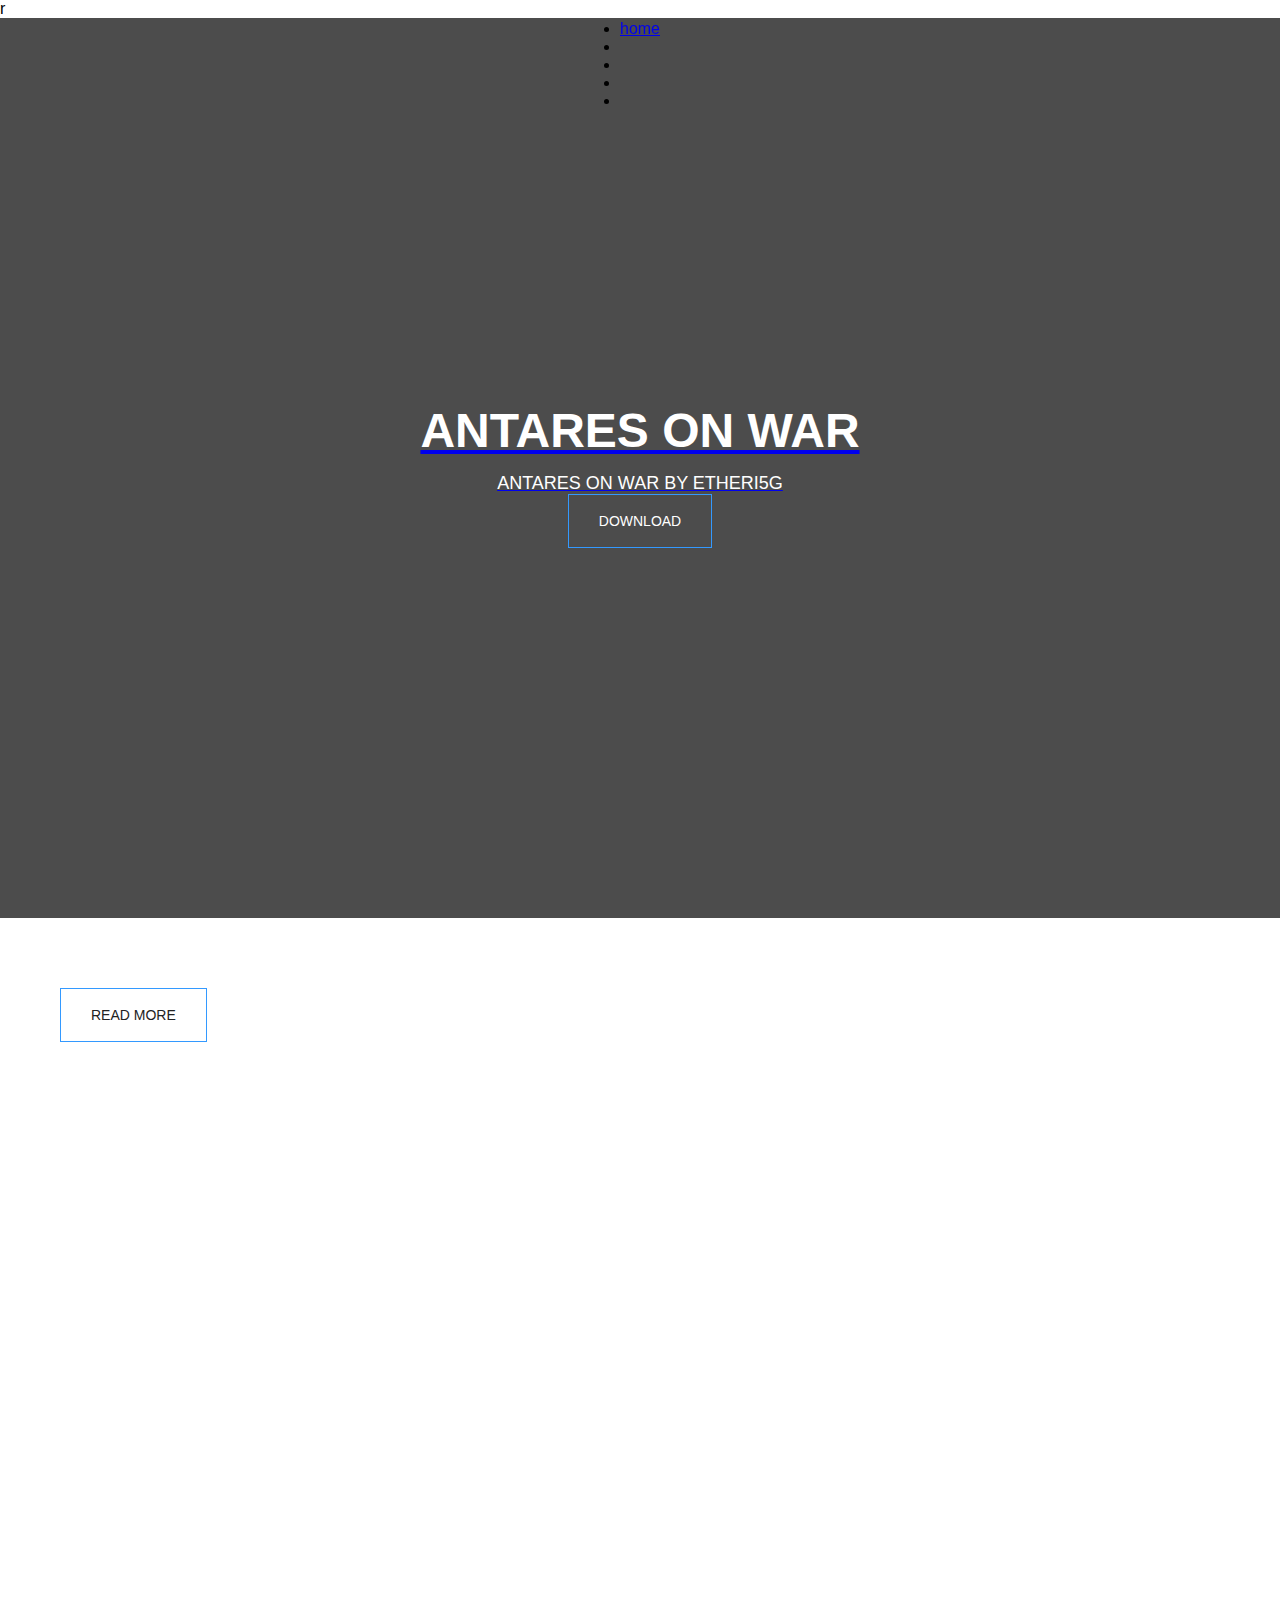
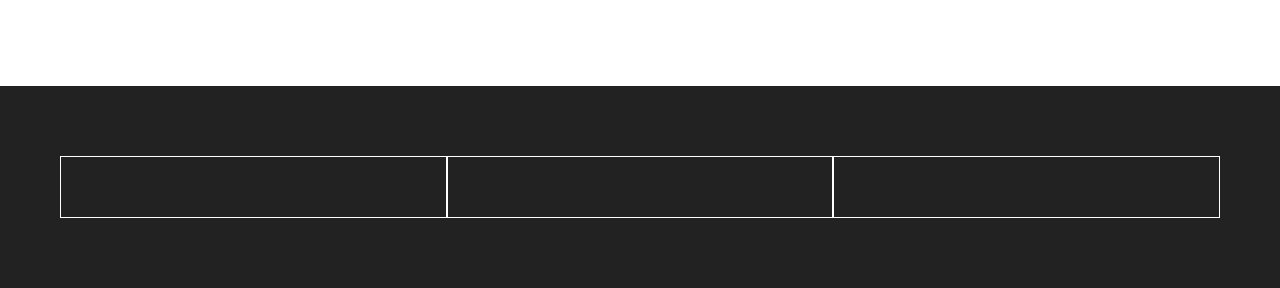
==== index.html @ ecadd5fb "Update index.html" ====
r<!DOCTYPE html>
<html lang="na">
<head>
    <meta charset="UTF-8">
    <meta name="viewport" content="width=device-width, initial-scale=1.0">
    <title>Antares on War - Etheri5G</title>
    <link rel="stylesheet" href="style.css">
    <link rel="stylesheet" href="img/favicon.png">
</head>
<body>
    <header>
        <div class="contanier"></div>
        <nav>
            <a href="#" title="Etheri5G"
            <img src="img/Etheri5G.png" alt="logo" width="700">
        </a>

        <ul class="men">
            <li class="colcurrent-menu-item"><a href="#">home</a></li>
            <li><a href="#"><link</a></li>
            <li><a href="#"><link</a></li>
            <li><a href="#"><link</a></li>
            <li><a href="#"><link</a></li>
        </ul>
    </nav>
   <div> <!-- end container -->
 </header>

 <div class="main">
    <div class="container">
        <div class="hero center">
          <h1> Antares on War </h1>
          <p>Antares on War by Etheri5G</p>
          <div class="diveder"></div>
          <a href="https://etheri5g.itch.io/antares-on-war" class="button" target="_blank">Download</a>
        </div>
     </div> <!--end container-->
    </div>

    <main class="spacer">
        <div class="container">
          <a href="#" class="button inverse">Read More</a>
         </div> <!--end container-->
        </main>

        <footer>
            <div class="container">
                <div class="footer">
                    <div class="col-4">
        
        
                    </div>
                    <div class="col-4">
        
        
                </div>    
                <div class="col-4"></div>
              </div>
             </div> <!--end container-->
        </footer>
</body> 
</html>
---- style.css ----
* {
    margin: 0;
    padding: 0;
    box-sizing: border-box;
  }
  
  img {
      max-width: 100%;
      height: auto;
  }
  
  body {
      font-family: 'montserrat', sans-serif;
      }
  
      .container {
          width: 1160px;
          margin: 0 auto;
      }
  
      .center {
          text-align: center;
      }
      .ediveder {
        padding: 20px 0;
      }
  
      .spacer {
          padding: 70px 0;
      }
  
      /* Grid System */
      .col-4 {
       width: 33.33333%;
       padding: 30px;
       border: 1px solid #fff;
      }
     /* typography */
     h1,
     h2,
     h3,
     h4,
     h5,
     h6,
     p,
     label {
 color: #222;
 }
 
 /* button */
 .button {
     display: inline-block;
     padding: 18px 30px;
     border: 1px solid #39f;
     transition: .3s;
     text-decoration: none;
     color: #fff;
     text-transform: uppercase;
     font-size: 14px;
 }
 
 .inverse {
     color: #222;
 }
 
 .button:hover {
     background: #37f;
 }
 
 .inverse:hover {
     color: #fff;
 }
 
     /*Header */
     header {
         width: 100%;
         padding: 20px 0;
         position: fixed;
         top: 0;
         left: 0;
         z-index: 99998;
     }
 
     nav {
         display: flex;
         justify-content: space-between;
         align-items: center;
     }
 
     .menu {
         list-style: none;
     }
 
     .menu li {
         display: inline-block;
         font-size: 14px;
         text-transform: uppercase;
         margin-left: 30px;
     }
 
     .menu a {
         text-decoration: none;
         color: #fff;
         transition: .3s;
     }
 
     .menu a:hover,
     .current-menu-item a {
         color: #39f;
     }
 
     /* main */
     .main {
         width: 100%;
         height: 100vh;
         background: linear-gradient(rgba(0, 0, 0, .7), rgba(0, 0, 0, .7)), url(https://img.itch.zone/aW1nLzE4MDYzMzE1LnBuZw==/315x250%23c/ZgENDi.png) no-repeat center center scroll;
         background-size: cover
     }
 
 
     .hero {
         height: 100vh;
         display: flex;
         flex-direction: column;
         justify-content: center;
         align-items: center;
     }
 
     .hero h1 {
         text-transform: uppercase;
         font-size: 48px;
         color: #fff;
         padding: 15px 0;
     }
 
     .hero p {
         text-transform: uppercase;
         font-size: 18px;
         color: #fff;
         font-weight: 300;
     }
     
     /*page */
     main {
         min-height: 768px;
     }
 
     /* footer */
     footer {
         width: 100%;
         padding: 70px 0;
         background: #222;
     }
 
     .footer {
         display: flex;
         justify-content: space-between;
     }
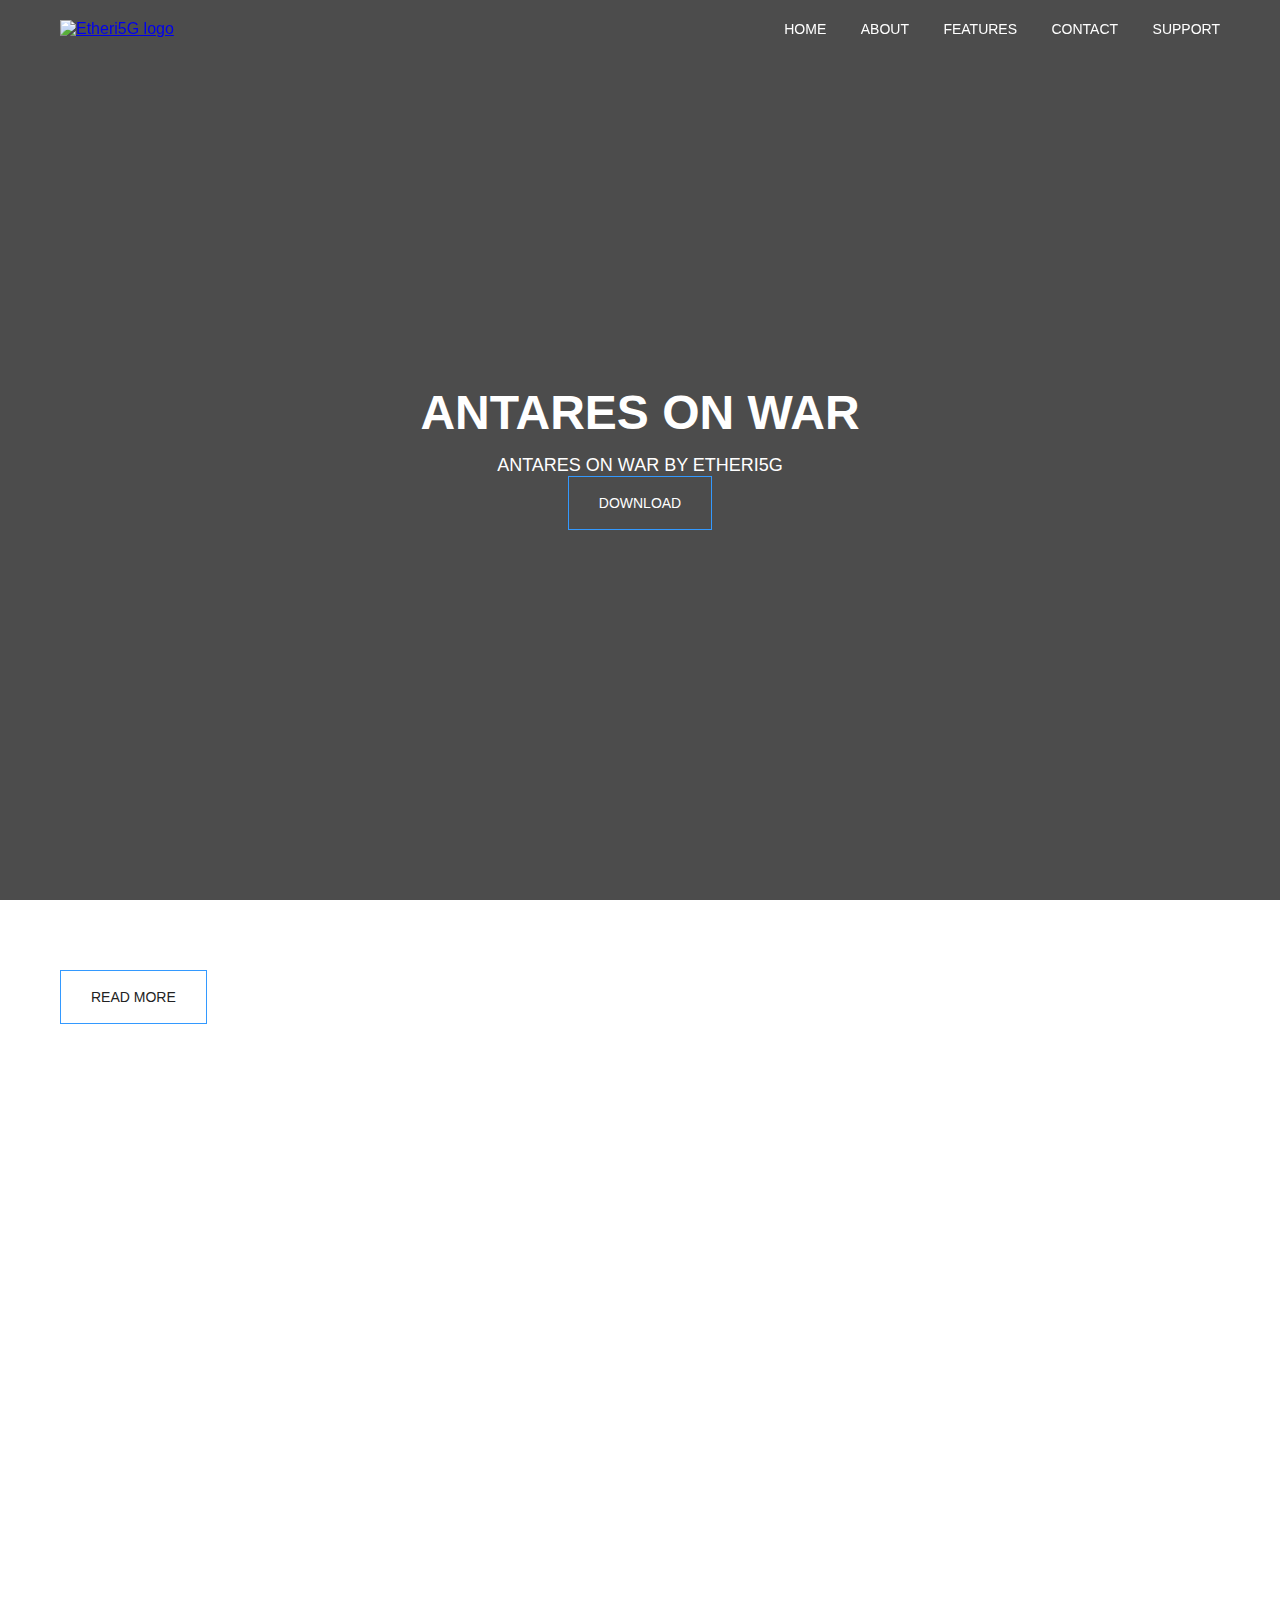
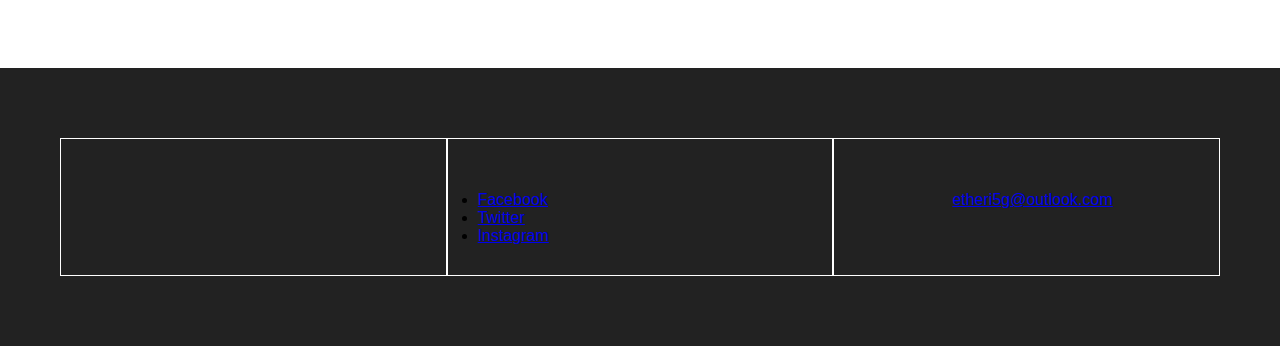
==== commit fca5b479: "Update index.html" ====
--- a/index.html
+++ b/index.html
@@ -1,63 +1,69 @@
-r<!DOCTYPE html>
-<html lang="na">
+<!DOCTYPE html>
+<html lang="en">
 <head>
     <meta charset="UTF-8">
     <meta name="viewport" content="width=device-width, initial-scale=1.0">
+    <meta name="description" content="Antares on War - A thrilling game by Etheri5G">
     <title>Antares on War - Etheri5G</title>
+    <link rel="icon" href="img/favicon.png" type="image/png">
     <link rel="stylesheet" href="style.css">
-    <link rel="stylesheet" href="img/favicon.png">
 </head>
 <body>
     <header>
-        <div class="contanier"></div>
-        <nav>
-            <a href="#" title="Etheri5G"
-            <img src="img/Etheri5G.png" alt="logo" width="700">
-        </a>
+        <div class="container">
+            <nav>
+                <a href="#" title="Etheri5G">
+                    <img src="img/Etheri5G.png" alt="Etheri5G logo" class="logo">
+                </a>
+                <ul class="menu">
+                    <li class="menu-item"><a href="#">Home</a></li>
+                    <li class="menu-item"><a href="#">About</a></li>
+                    <li class="menu-item"><a href="#">Features</a></li>
+                    <li class="menu-item"><a href="#">Contact</a></li>
+                    <li class="menu-item"><a href="#">Support</a></li>
+                </ul>
+            </nav>
+        </div>
+    </header>
 
-        <ul class="men">
-            <li class="colcurrent-menu-item"><a href="#">home</a></li>
-            <li><a href="#"><link</a></li>
-            <li><a href="#"><link</a></li>
-            <li><a href="#"><link</a></li>
-            <li><a href="#"><link</a></li>
-        </ul>
-    </nav>
-   <div> <!-- end container -->
- </header>
-
- <div class="main">
-    <div class="container">
-        <div class="hero center">
-          <h1> Antares on War </h1>
-          <p>Antares on War by Etheri5G</p>
-          <div class="diveder"></div>
-          <a href="https://etheri5g.itch.io/antares-on-war" class="button" target="_blank">Download</a>
+    <section class="main">
+        <div class="container">
+            <div class="hero">
+                <h1>Antares on War</h1>
+                <p>Antares on War by Etheri5G</p>
+                <div class="divider"></div>
+                <a href="https://etheri5g.itch.io/antares-on-war" class="button" target="_blank">Download</a>
+            </div>
         </div>
-     </div> <!--end container-->
-    </div>
+    </section>
 
     <main class="spacer">
         <div class="container">
-          <a href="#" class="button inverse">Read More</a>
-         </div> <!--end container-->
-        </main>
+            <a href="#" class="button inverse">Read More</a>
+        </div>
+    </main>
 
-        <footer>
-            <div class="container">
-                <div class="footer">
-                    <div class="col-4">
-        
-        
-                    </div>
-                    <div class="col-4">
-        
-        
-                </div>    
-                <div class="col-4"></div>
-              </div>
-             </div> <!--end container-->
-        </footer>
-</body> 
+    <footer>
+        <div class="container">
+            <div class="footer">
+                <div class="col-4">
+                    <h3>About</h3>
+                    <p>Learn more about Antares on War and Etheri5G.</p>
+                </div>
+                <div class="col-4">
+                    <h3>Follow Us</h3>
+                    <ul class="social-links">
+                        <li><a href="#">Facebook</a></li>
+                        <li><a href="#">Twitter</a></li>
+                        <li><a href="#">Instagram</a></li>
+                    </ul>
+                </div>
+                <div class="col-4">
+                    <h3>Contact</h3>
+                    <p>Email us at: <a href="mailto:etheri5g@outlook.com">etheri5g@outlook.com</a></p>
+                </div>
+            </div>
+        </div>
+    </footer>
+</body>
 </html>
-
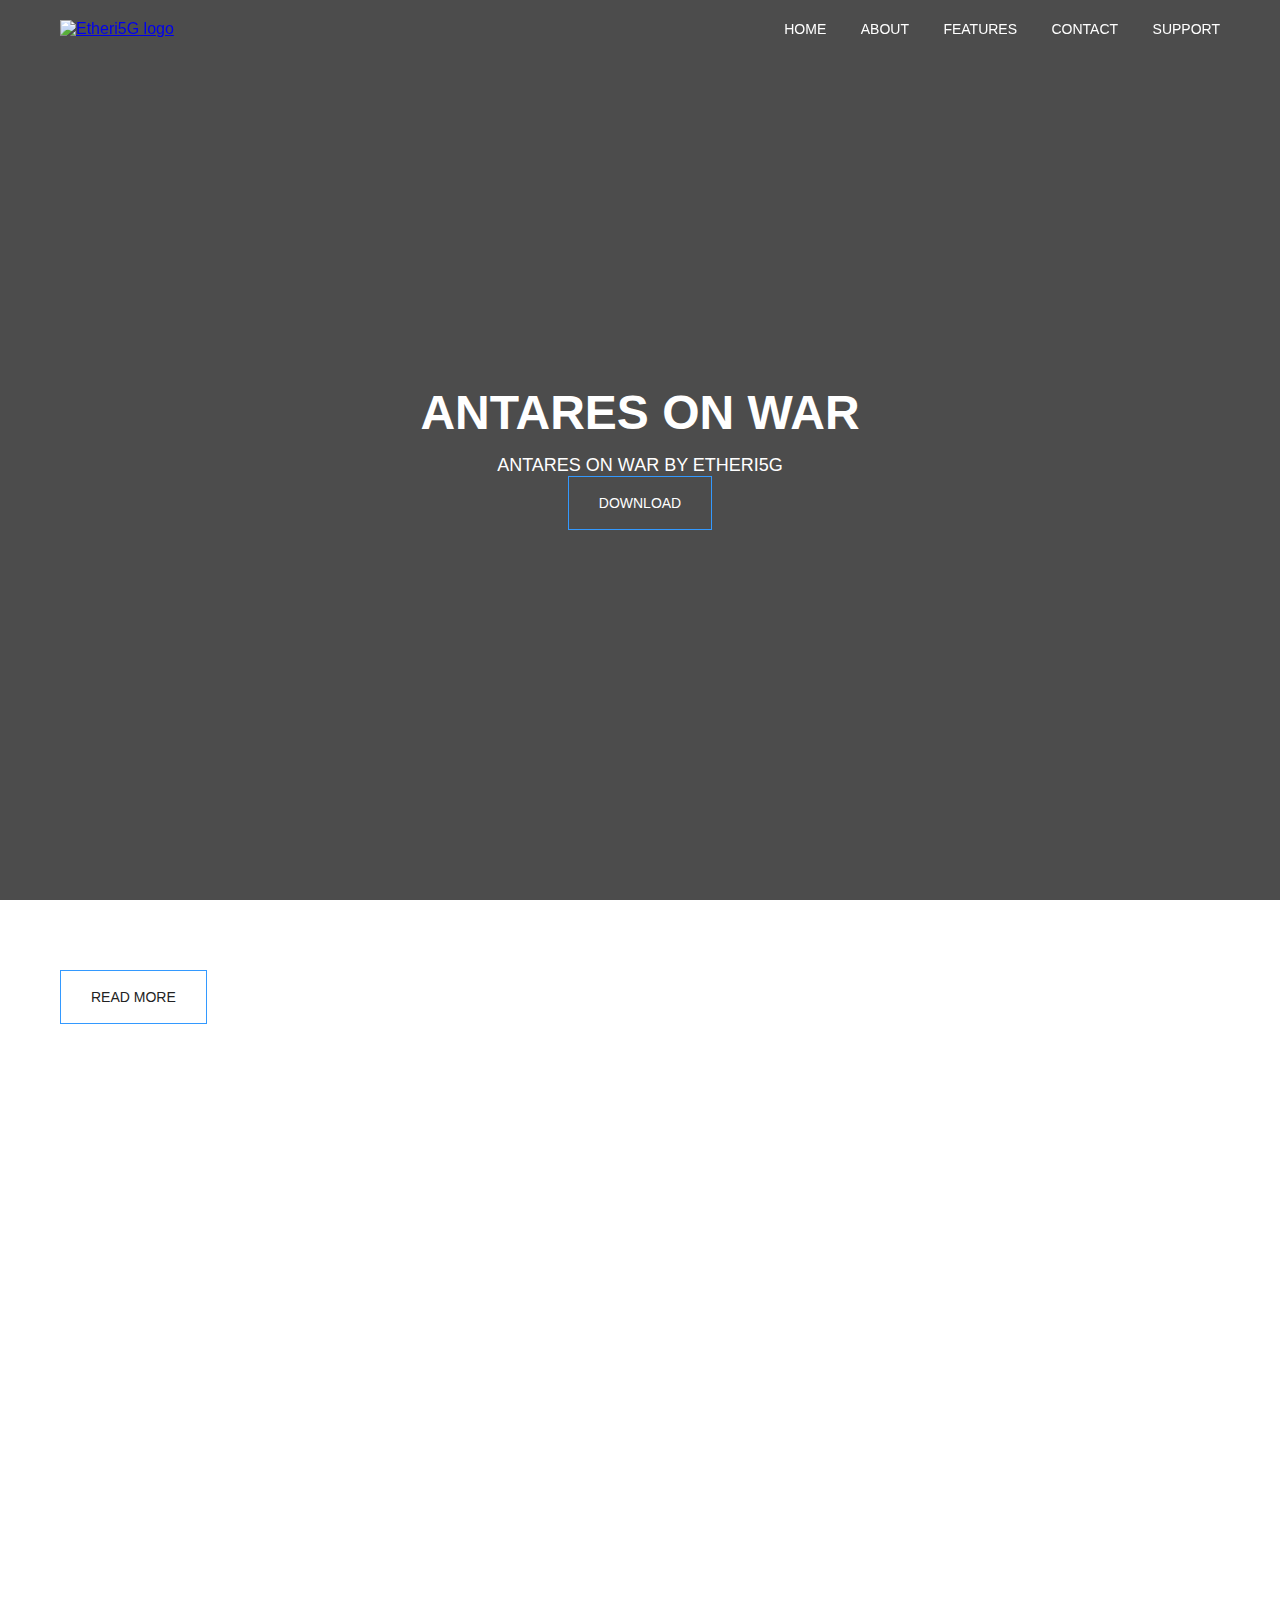
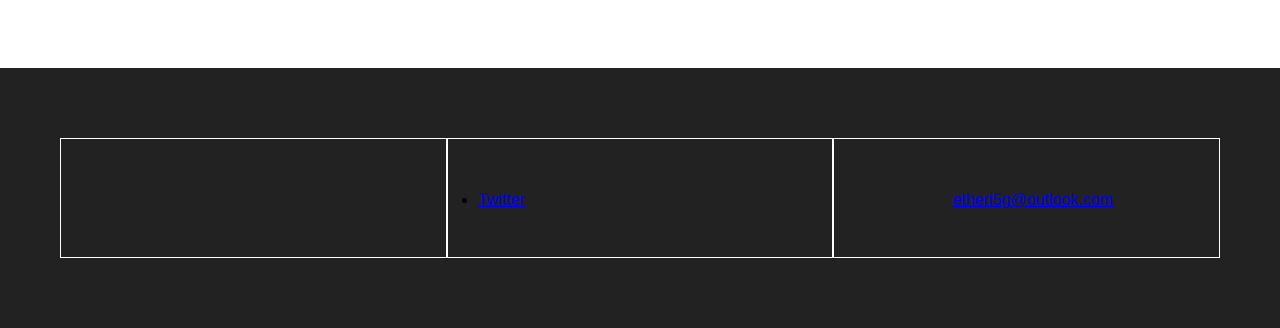
==== commit 8fe10b22: "Update index.html" ====
--- a/index.html
+++ b/index.html
@@ -53,9 +53,7 @@
                 <div class="col-4">
                     <h3>Follow Us</h3>
                     <ul class="social-links">
-                        <li><a href="#">Facebook</a></li>
                         <li><a href="#">Twitter</a></li>
-                        <li><a href="#">Instagram</a></li>
                     </ul>
                 </div>
                 <div class="col-4">
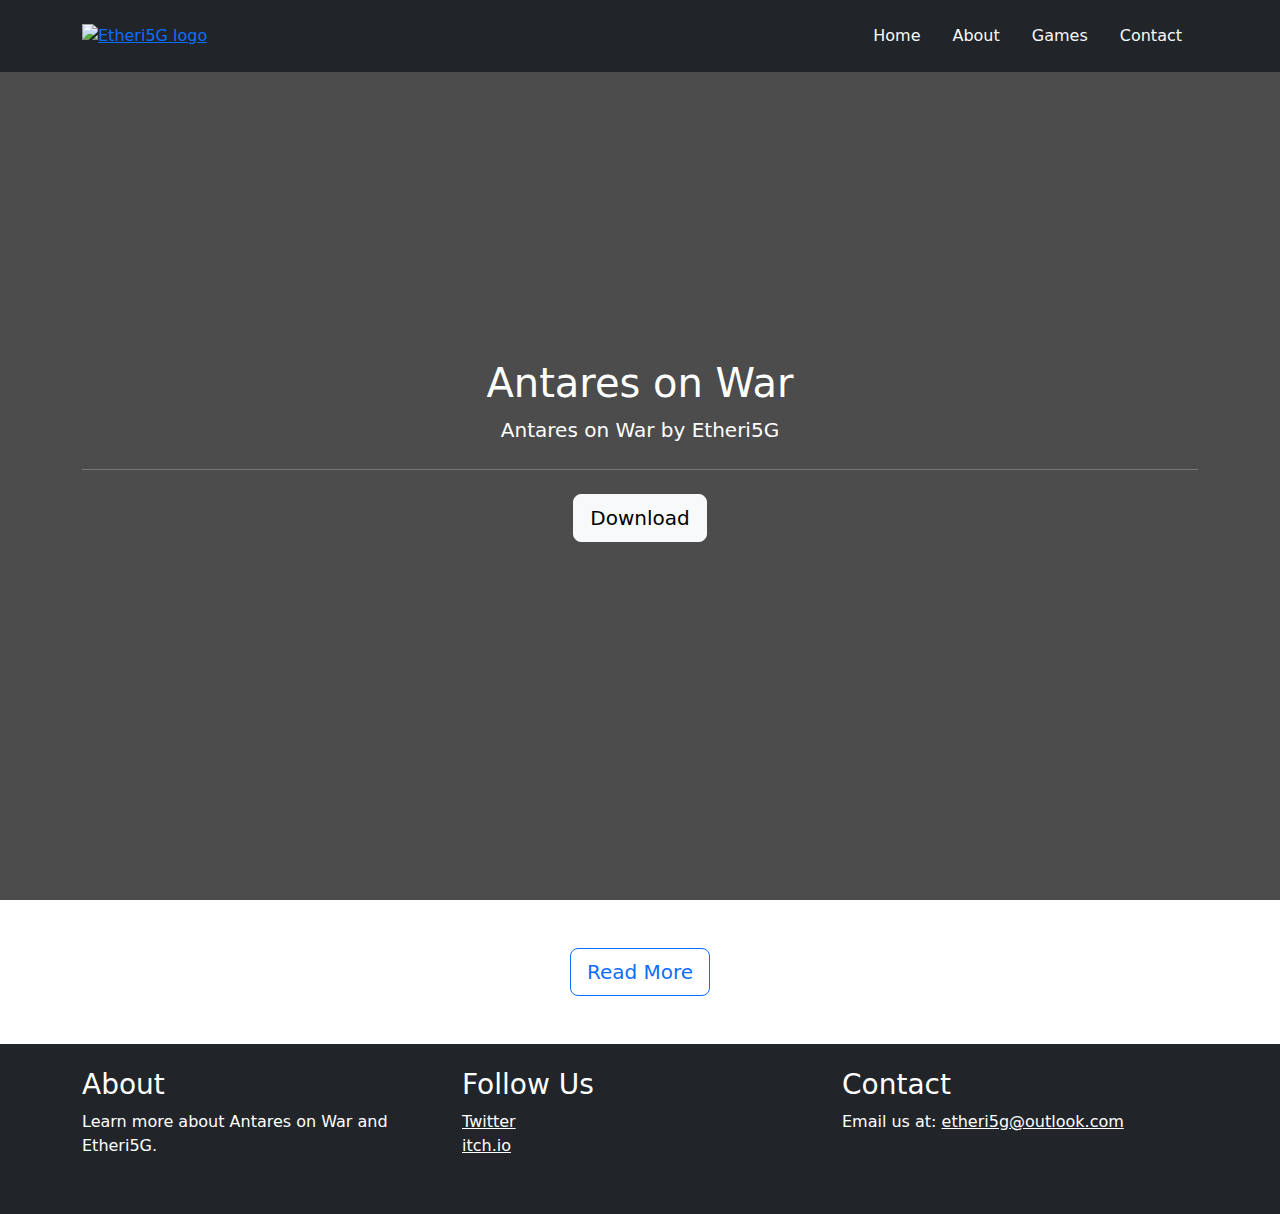
==== commit 7015bae2: "Add files via upload" ====
--- a/index.html
+++ b/index.html
@@ -7,61 +7,74 @@
     <title>Antares on War - Etheri5G</title>
     <link rel="icon" href="img/favicon.png" type="image/png">
     <link rel="stylesheet" href="style.css">
+    <link href="https://cdn.jsdelivr.net/npm/bootstrap@5.3.0/dist/css/bootstrap.min.css" rel="stylesheet">
+    <script src="https://cdn.jsdelivr.net/npm/bootstrap@5.3.0/dist/js/bootstrap.bundle.min.js"></script>
 </head>
 <body>
-    <header>
-        <div class="container">
+
+    <!-- Header -->
+    <header class="bg-dark py-3">
+        <div class="container d-flex align-items-center justify-content-between">
+            <a href="index.html" title="Etheri5G">
+                <img src="img/Etheri5G.png" alt="Etheri5G logo" class="logo" height="50">
+            </a>
             <nav>
-                <a href="#" title="Etheri5G">
-                    <img src="img/Etheri5G.png" alt="Etheri5G logo" class="logo">
-                </a>
-                <ul class="menu">
-                    <li class="menu-item"><a href="#">Home</a></li>
-                    <li class="menu-item"><a href="#">About</a></li>
-                    <li class="menu-item"><a href="#">Features</a></li>
-                    <li class="menu-item"><a href="#">Contact</a></li>
-                    <li class="menu-item"><a href="#">Support</a></li>
+                <ul class="nav">
+                    <li class="nav-item"><a href="#" class="nav-link text-light">Home</a></li>
+                    <li class="nav-item"><a href="About.html" class="nav-link text-light">About</a></li>
+                    <li class="nav-item"><a href="#" class="nav-link text-light">Games</a></li>
+					<li class="nav-item"><a href="Contact.html" class="nav-link text-light">Contact</a></li>
                 </ul>
             </nav>
         </div>
     </header>
 
-    <section class="main">
+    <section class="main text-white text-center py-5">
+        <!-- Video Background -->
+        <video autoplay muted loop id="background-video">
+            <source src="img/1118.mp4" type="video/mp4">
+            Your browser does not support the video tag.
+        </video>
+    
         <div class="container">
-            <div class="hero">
-                <h1>Antares on War</h1>
-                <p>Antares on War by Etheri5G</p>
-                <div class="divider"></div>
-                <a href="https://etheri5g.itch.io/antares-on-war" class="button" target="_blank">Download</a>
-            </div>
+            <h1>Antares on War</h1>
+            <p class="lead">Antares on War by Etheri5G</p>
+            <hr class="my-4 border-light">
+            <a href="https://etheri5g.itch.io/antares-on-war" class="btn btn-light btn-lg" target="_blank">Download</a>
         </div>
     </section>
+    
+    
 
-    <main class="spacer">
-        <div class="container">
-            <a href="#" class="button inverse">Read More</a>
+    <!-- Main Content -->
+    <main class="py-5">
+        <div class="container text-center">
+            <a href="About.html" class="btn btn-outline-primary btn-lg">Read More</a>
         </div>
     </main>
 
-    <footer>
+    <!-- Footer -->
+    <footer class="bg-dark text-white py-4">
         <div class="container">
-            <div class="footer">
-                <div class="col-4">
+            <div class="row">
+                <div class="col-md-4 mb-3">
                     <h3>About</h3>
                     <p>Learn more about Antares on War and Etheri5G.</p>
                 </div>
-                <div class="col-4">
+                <div class="col-md-4 mb-3">
                     <h3>Follow Us</h3>
-                    <ul class="social-links">
-                        <li><a href="#">Twitter</a></li>
+                    <ul class="list-unstyled">
+                        <li><a href="https://twitter.com/Etheri5G" class="text-white">Twitter</a></li>
+                        <li><a href="https://etheri5g.itch.io" class="text-white">itch.io</a></li>
                     </ul>
                 </div>
-                <div class="col-4">
+                <div class="col-md-4 mb-3">
                     <h3>Contact</h3>
-                    <p>Email us at: <a href="mailto:etheri5g@outlook.com">etheri5g@outlook.com</a></p>
+                    <p>Email us at: <a href="mailto:etheri5g@outlook.com" class="text-white">etheri5g@outlook.com</a></p>
                 </div>
             </div>
         </div>
     </footer>
+
 </body>
 </html>
--- a/style.css
+++ b/style.css
@@ -1,158 +1,232 @@
+/* Global Styles */
 * {
     margin: 0;
     padding: 0;
     box-sizing: border-box;
-  }
-  
-  img {
-      max-width: 100%;
-      height: auto;
-  }
-  
-  body {
-      font-family: 'montserrat', sans-serif;
-      }
-  
-      .container {
-          width: 1160px;
-          margin: 0 auto;
-      }
-  
-      .center {
-          text-align: center;
-      }
-      .ediveder {
-        padding: 20px 0;
-      }
-  
-      .spacer {
-          padding: 70px 0;
-      }
-  
-      /* Grid System */
-      .col-4 {
-       width: 33.33333%;
-       padding: 30px;
-       border: 1px solid #fff;
-      }
-     /* typography */
-     h1,
-     h2,
-     h3,
-     h4,
-     h5,
-     h6,
-     p,
-     label {
- color: #222;
- }
- 
- /* button */
- .button {
-     display: inline-block;
-     padding: 18px 30px;
-     border: 1px solid #39f;
-     transition: .3s;
-     text-decoration: none;
-     color: #fff;
-     text-transform: uppercase;
-     font-size: 14px;
- }
- 
- .inverse {
-     color: #222;
- }
- 
- .button:hover {
-     background: #37f;
- }
- 
- .inverse:hover {
-     color: #fff;
- }
- 
-     /*Header */
-     header {
-         width: 100%;
-         padding: 20px 0;
-         position: fixed;
-         top: 0;
-         left: 0;
-         z-index: 99998;
-     }
- 
-     nav {
-         display: flex;
-         justify-content: space-between;
-         align-items: center;
-     }
- 
-     .menu {
-         list-style: none;
-     }
- 
-     .menu li {
-         display: inline-block;
-         font-size: 14px;
-         text-transform: uppercase;
-         margin-left: 30px;
-     }
- 
-     .menu a {
-         text-decoration: none;
-         color: #fff;
-         transition: .3s;
-     }
- 
-     .menu a:hover,
-     .current-menu-item a {
-         color: #39f;
-     }
- 
-     /* main */
-     .main {
-         width: 100%;
-         height: 100vh;
-         background: linear-gradient(rgba(0, 0, 0, .7), rgba(0, 0, 0, .7)), url(https://img.itch.zone/aW1nLzE4MDYzMzE1LnBuZw==/315x250%23c/ZgENDi.png) no-repeat center center scroll;
-         background-size: cover
-     }
- 
- 
-     .hero {
-         height: 100vh;
-         display: flex;
-         flex-direction: column;
-         justify-content: center;
-         align-items: center;
-     }
- 
-     .hero h1 {
-         text-transform: uppercase;
-         font-size: 48px;
-         color: #fff;
-         padding: 15px 0;
-     }
- 
-     .hero p {
-         text-transform: uppercase;
-         font-size: 18px;
-         color: #fff;
-         font-weight: 300;
-     }
-     
-     /*page */
-     main {
-         min-height: 768px;
-     }
- 
-     /* footer */
-     footer {
-         width: 100%;
-         padding: 70px 0;
-         background: #222;
-     }
- 
-     .footer {
-         display: flex;
-         justify-content: space-between;
-     }+}
+
+body {
+    font-family: 'Montserrat', sans-serif;
+    color: #222;
+}
+
+img {
+    max-width: 100%;
+    height: auto;
+}
+
+.container {
+    width: 100%;
+    max-width: 1160px;
+    margin: 0 auto;
+    padding: 0 20px;
+}
+
+.center {
+    text-align: center;
+}
+
+/* Header */
+header {
+    width: 100%;
+    padding: 20px 0;
+    position: fixed;
+    top: 0;
+    left: 0;
+    background: rgba(0, 0, 0, 0.7);
+    z-index: 99998;
+}
+
+nav {
+    display: flex;
+    justify-content: space-between;
+    align-items: center;
+}
+
+.logo {
+    width: 150px;
+}
+
+.menu {
+    list-style: none;
+    display: flex;
+    margin: 0;
+}
+
+.menu-item {
+    margin-left: 30px;
+    font-size: 14px;
+    text-transform: uppercase;
+}
+
+.menu-item a {
+    text-decoration: none;
+    color: #fff;
+    transition: color 0.3s;
+}
+
+.menu-item a:hover {
+    color: #39f;
+}
+
+/* Hero Section */
+.main {
+    position: relative;
+    height: 100vh; /* Full screen height */
+    display: flex;
+    align-items: center;
+    justify-content: center;
+    text-align: center;
+    overflow: hidden; /* Prevent video overflow */
+}
+
+/* Video background */
+#background-video {
+    position: absolute;
+    top: 0;
+    left: 0;
+    width: 100%;
+    height: 100%;
+    object-fit: cover; /* Make the video cover the whole area */
+    z-index: -1; /* Place the video behind the content */
+}
+
+/* Overlay with opacity */
+.main::before {
+    content: "";
+    position: absolute;
+    top: 0;
+    left: 0;
+    width: 100%;
+    height: 100%;
+    background: rgba(0, 0, 0, 0.7); /* Black overlay with 70% opacity */
+    z-index: 0; /* Place the overlay above the video */
+}
+
+.container {
+    position: relative;
+    z-index: 1; /* Keep text content above the video and overlay */
+    color: white;
+}
+
+.hero {
+    text-align: center;
+    color: #fff;
+}
+
+.hero h1 {
+    font-size: 48px;
+    text-transform: uppercase;
+    margin-bottom: 10px;
+}
+
+.hero p {
+    font-size: 18px;
+    font-weight: 300;
+    margin-bottom: 30px;
+}
+
+.divider {
+    width: 50px;
+    height: 2px;
+    background: #fff;
+    margin: 20px auto;
+}
+
+
+
+
+/* Buttons */
+.button {
+    display: inline-block;
+    padding: 18px 30px;
+    background: #39f;
+    border: none;
+    color: #fff;
+    font-size: 14px;
+    text-transform: uppercase;
+    text-decoration: none;
+    cursor: pointer;
+    transition: background 0.3s;
+}
+
+.button:hover {
+    background: #337ab7;
+}
+
+.inverse {
+    background: transparent;
+    border: 1px solid #39f;
+    color: #222;
+}
+
+.inverse:hover {
+    background: #39f;
+    color: #fff;
+}
+
+/* Main Content Section */
+.spacer {
+    padding: 70px 0;
+}
+
+/* Footer */
+footer {
+    background: #222;
+    padding: 50px 0;
+    color: #fff;
+}
+
+.footer {
+    display: flex;
+    justify-content: space-between;
+}
+
+.footer h3 {
+    font-size: 18px;
+    margin-bottom: 10px;
+}
+
+.col-4 {
+    width: 30%;
+    padding: 20px;
+}
+
+.social-links {
+    list-style: none;
+}
+
+.social-links li {
+    margin: 5px 0;
+}
+
+.social-links a {
+    text-decoration: none;
+    color: #fff;
+}
+
+.social-links a:hover {
+    color: #39f;
+}
+
+/* Media Queries for responsiveness */
+@media (max-width: 768px) {
+    .menu {
+        flex-direction: column;
+        align-items: center;
+    }
+
+    .menu-item {
+        margin: 10px 0;
+    }
+
+    .footer {
+        flex-direction: column;
+        align-items: center;
+    }
+
+    .col-4 {
+        width: 100%;
+        margin-bottom: 20px;
+    }
+}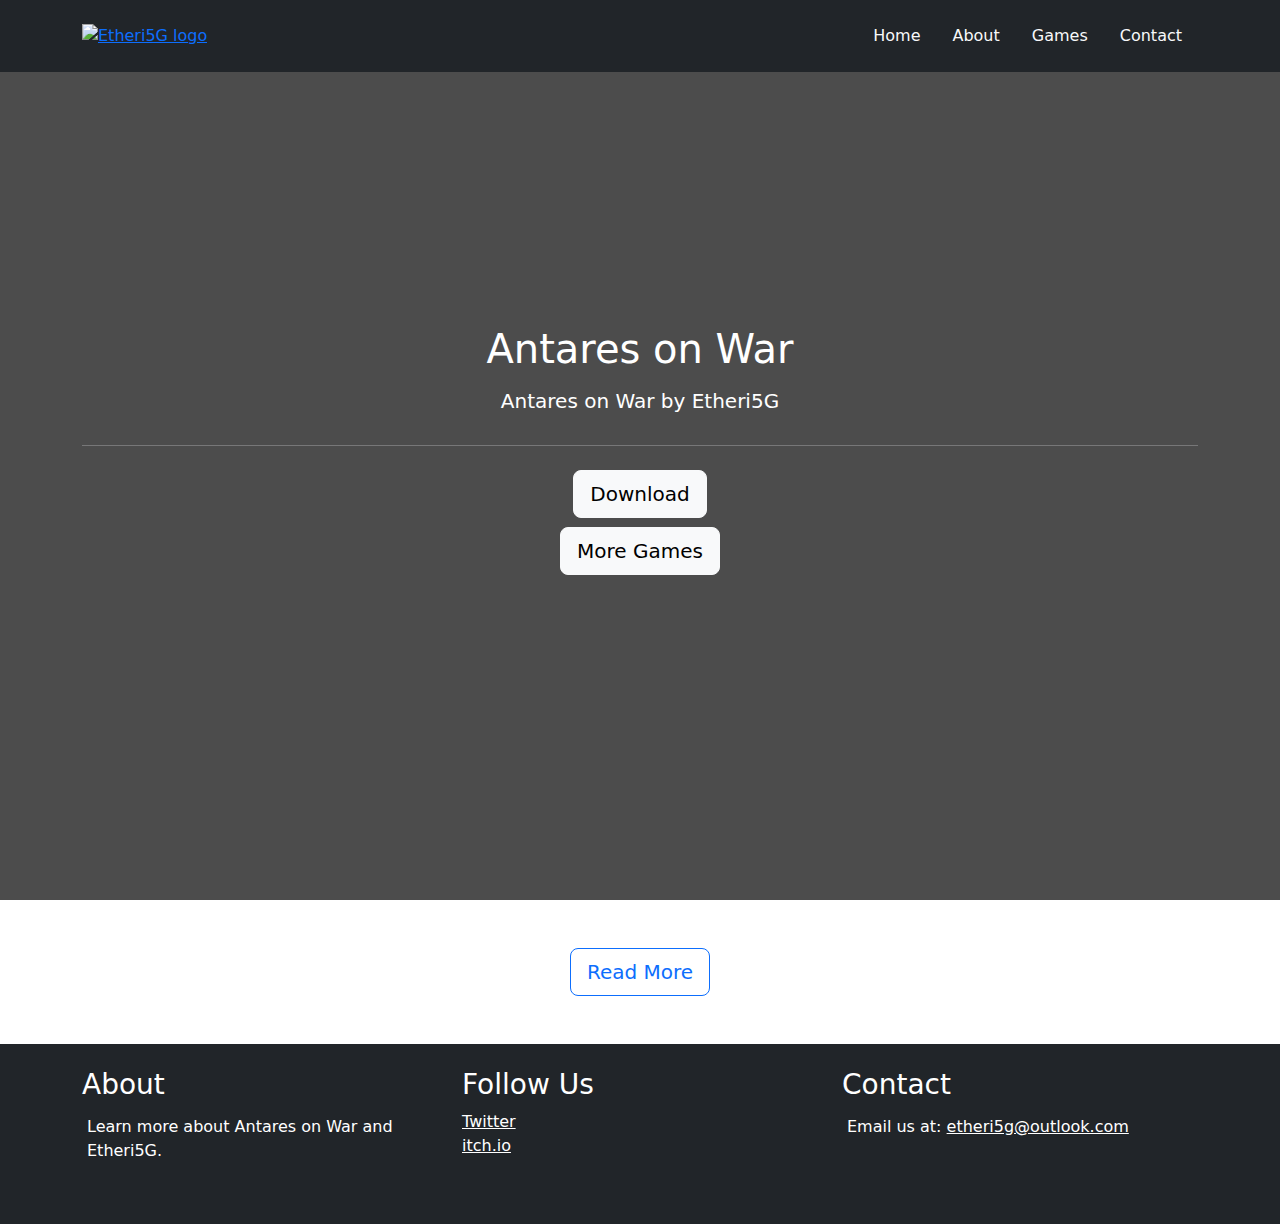
==== commit f171b076: "Add files via upload" ====
--- a/index.html
+++ b/index.html
@@ -20,9 +20,9 @@
             </a>
             <nav>
                 <ul class="nav">
-                    <li class="nav-item"><a href="#" class="nav-link text-light">Home</a></li>
+                    <li class="nav-item"><a href="index.html" class="nav-link text-light">Home</a></li>
                     <li class="nav-item"><a href="About.html" class="nav-link text-light">About</a></li>
-                    <li class="nav-item"><a href="#" class="nav-link text-light">Games</a></li>
+                    <li class="nav-item"><a href="Games.html" class="nav-link text-light">Games</a></li>
 					<li class="nav-item"><a href="Contact.html" class="nav-link text-light">Contact</a></li>
                 </ul>
             </nav>
@@ -32,7 +32,7 @@
     <section class="main text-white text-center py-5">
         <!-- Video Background -->
         <video autoplay muted loop id="background-video">
-            <source src="img/1118.mp4" type="video/mp4">
+            <source src="img\1118.mp4" type="video/mp4">
             Your browser does not support the video tag.
         </video>
     
@@ -40,7 +40,9 @@
             <h1>Antares on War</h1>
             <p class="lead">Antares on War by Etheri5G</p>
             <hr class="my-4 border-light">
-            <a href="https://etheri5g.itch.io/antares-on-war" class="btn btn-light btn-lg" target="_blank">Download</a>
+            <a href="https://etheri5g.itch.io/antares-on-war" class="btn btn-light btn-lg" target="_blank">Download</a><br>
+			<hr class="my-1 invisible">
+			<a href="Games.html" class="btn btn-light btn-lg padding" target="">More Games</a>
         </div>
     </section>
     
--- a/style.css
+++ b/style.css
@@ -229,4 +229,8 @@
         width: 100%;
         margin-bottom: 20px;
     }
+}
+
+p {
+  padding: 5px;
 }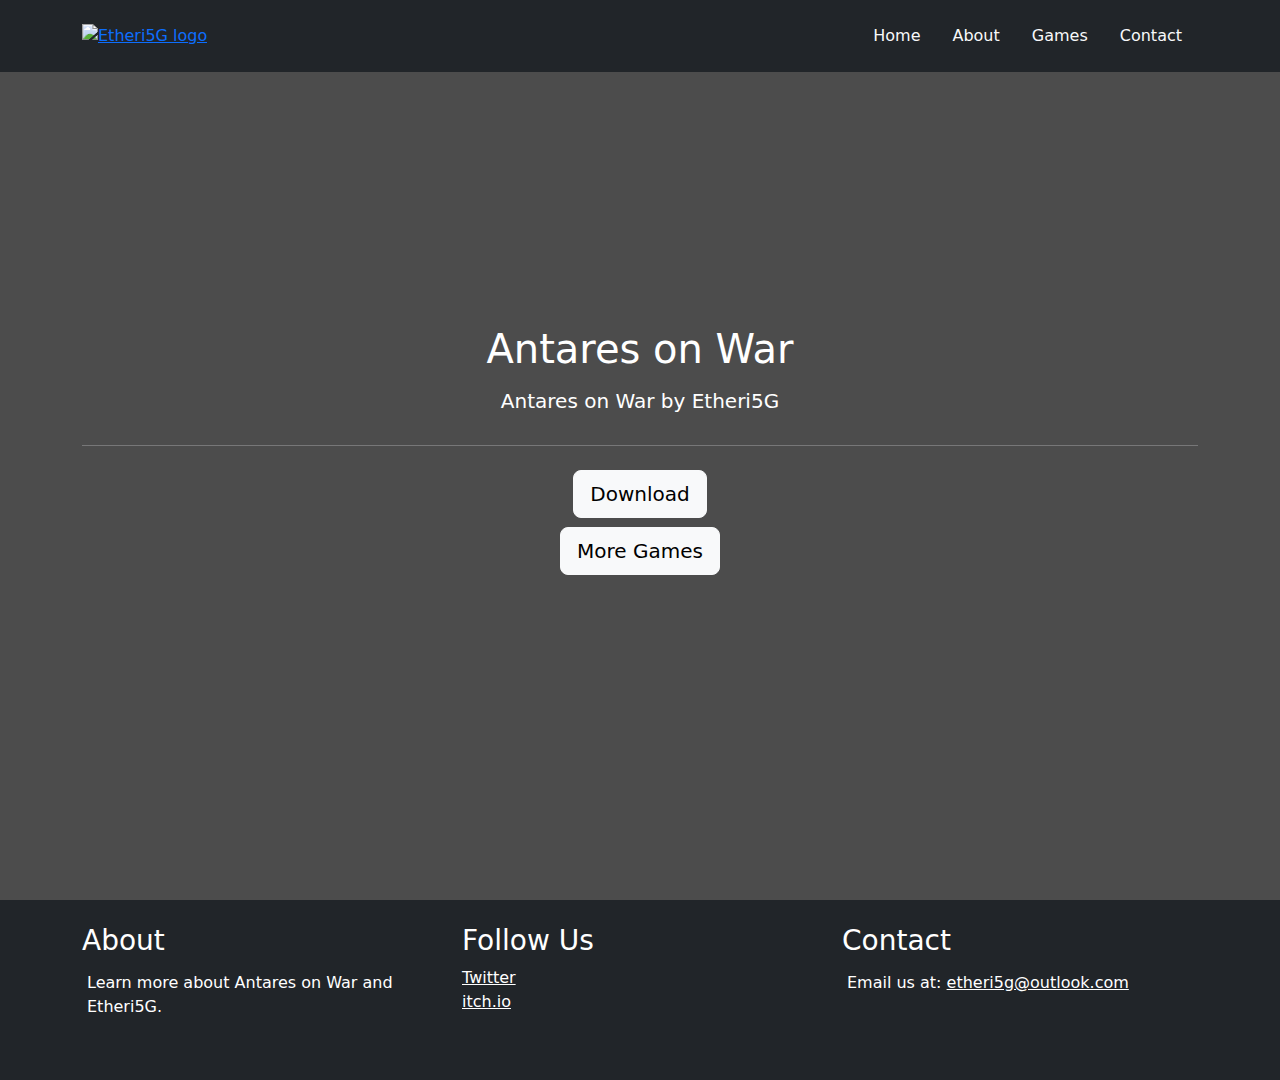
==== commit 579f5365: "Add files via upload" ====
--- a/index.html
+++ b/index.html
@@ -3,8 +3,8 @@
 <head>
     <meta charset="UTF-8">
     <meta name="viewport" content="width=device-width, initial-scale=1.0">
-    <meta name="description" content="Antares on War - A thrilling game by Etheri5G">
-    <title>Antares on War - Etheri5G</title>
+    <meta name="description" content="Antares on War - by Etheri5G">
+    <title>Home - Etheri5G</title>
     <link rel="icon" href="img/favicon.png" type="image/png">
     <link rel="stylesheet" href="style.css">
     <link href="https://cdn.jsdelivr.net/npm/bootstrap@5.3.0/dist/css/bootstrap.min.css" rel="stylesheet">
@@ -40,7 +40,7 @@
             <h1>Antares on War</h1>
             <p class="lead">Antares on War by Etheri5G</p>
             <hr class="my-4 border-light">
-            <a href="https://etheri5g.itch.io/antares-on-war" class="btn btn-light btn-lg" target="_blank">Download</a><br>
+            <a href="https://etheri5g.itch.io/antares-on-war" class="btn btn-light btn-lg" target="_blank">Download</a>
 			<hr class="my-1 invisible">
 			<a href="Games.html" class="btn btn-light btn-lg padding" target="">More Games</a>
         </div>
@@ -48,12 +48,7 @@
     
     
 
-    <!-- Main Content -->
-    <main class="py-5">
-        <div class="container text-center">
-            <a href="About.html" class="btn btn-outline-primary btn-lg">Read More</a>
-        </div>
-    </main>
+
 
     <!-- Footer -->
     <footer class="bg-dark text-white py-4">
